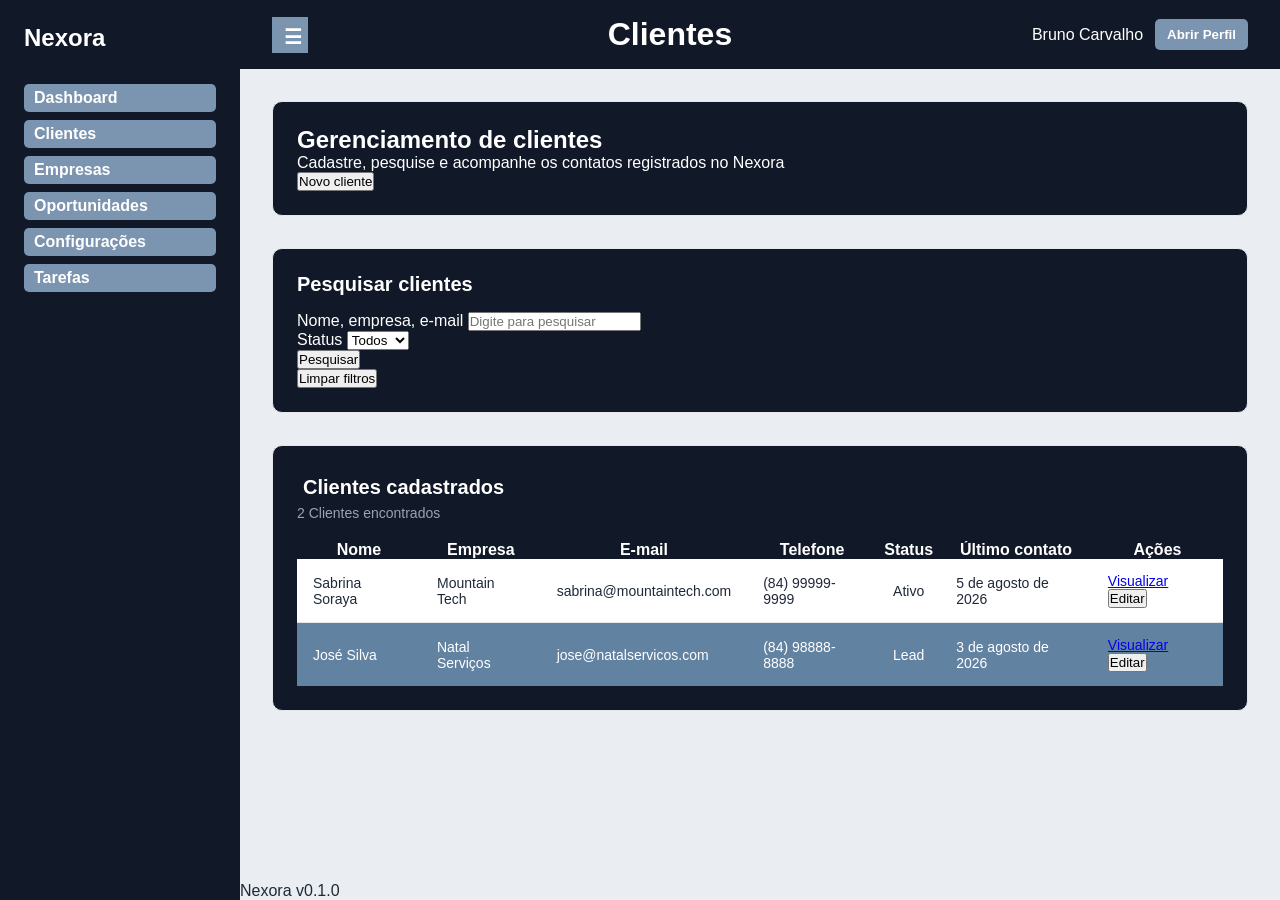
==== clientes.html @ f3878183 "feat: cria estrutura inicial do CRM" ====
<!DOCTYPE html>
<!-- Informa a engine que a linguagem principal da página é Português do Brasil -->
<html lang="pt-BR">
<!-- Tag de configuração da página, não contem o conteúo literal da página e sim suas configurações. -->

<head>
    <!-- Informa o método de caracteres, UTF-8 permite usar acentos, entre outros tipos. -->
    <meta charset="UTF-8">
    <!-- Faz a página sempre respeitar a resolução do dispositivo, independente do tamanho da tela. -->
    <meta name="viewport" content="width=device-width, initial-scale=1.0">
    <!-- Informa títutlo da pagina, exibido na aba do navegador. -->
    <title>Nexora | Clientes</title>
    <link rel="stylesheet" href="css/style.css">
</head>
<!-- Tag de conteúdo, tudo que pertence e é exibido na página fica aqui dentro. -->

<body>
    <!-- Cabeçalho superior. -->
    <header>

        <div class="header-left">
            <button id="sidebar-toggle" type="button" aria-controls="sidebar" aria-expanded="true"
                aria-label="Recolher menu">☰</button>
        </div>

        <h1>Clientes</h1>

        <div>
            <span>Bruno Carvalho</span>
            <button type="button">Abrir Perfil</button>
        </div>

    </header>
    <!-- Menu lateral. -->
    <aside id="sidebar">

        <div class="titulo-sidebar">
            <strong>Nexora</strong>
        </div>

        <nav aria-label="Navegação principal">
            <ul>
                <li>
                    <a href="index.html" aria-current="page">Dashboard</a>
                </li>

                <li>
                    <a href="clientes.html">Clientes</a>
                </li>

                <li>
                    <a href="empresas.html">Empresas</a>
                </li>

                <li>
                    <a href="oportunidades.html">Oportunidades</a>
                </li>

                <li>
                    <a href="configuracoes.html">Configurações</a>
                </li>
                <li>
                    <a href="tarefas.html">Tarefas</a>
                </li>
            </ul>
        </nav>

    </aside>
    <!-- Conteúdo principal. -->
    <main>

        <!-- Apreswntação e ação principal da página -->
        <section class="clients-header" aria-labelledby="titutlo-gerenciamento-clientes">
            <div>
                <h2 id="titutlo-gerenciamento-clientes">Gerenciamento de clientes</h2>
                <p>
                    Cadastre, pesquise e acompanhe os contatos registrados no Nexora
                </p>
            </div>

            <button id="new-client-button" type="button">Novo cliente</button>

        </section>

        <section class="client-tools" aria-labelledby="titulo-filtro-clientes">
            <h2 id="titulo-filtro-clientes">Pesquisar clientes</h2>
            <form id="client-search-form" role="search">
                <div class="form-field">
                    <label for="client-search">
                        Nome, empresa, e-mail
                    </label>
                    <input id="client-search" name="search" type="text" placeholder="Digite para pesquisar">
                </div>

                <div class="form-field">
                    <label for="client-status-filter">
                        Status
                    </label>

                    <select name="status" id="client-status-filter">
                        <option value="">Todos</option>
                        <option value="ativo">Ativo</option>
                        <option value="inativo">Inativo</option>
                        <option value="lead">Lead</option>
                    </select>
                </div>

                <button type="submit">
                    Pesquisar
                </button>
            </form>

            <button id="clear-status-button" type="button">
                Limpar filtros
            </button>
        </section>

        <!-- Listar clientes cadastrados -->
        <section class="clients-section" aria-labelledby="titulo-lista-clientes">
            <div class="client-list-header">
                <div>
                    <h2 id="titulo-lista-clientes">
                        Clientes cadastrados
                    </h2>

                    <p>
                        <span id="clients-count">
                            2
                        </span>
                        Clientes encontrados
                    </p>
                </div>
            </div>

            <div class="table-conteiner">
                <table class="clients-table">
                    <thead>
                        <tr>
                            <th scope="col">Nome</th>
                            <th scope="col">Empresa</th>
                            <th scope="col">E-mail</th>
                            <th scope="col">Telefone</th>
                            <th scope="col">Status</th>
                            <th scope="col">Último contato</th>
                            <th scope="col">Ações</th>
                        </tr>
                    </thead>

                    <tbody id="clients-tablebody">
                        <tr>
                            <td>Sabrina Soraya</td>
                            <td>Mountain Tech</td>
                            <td>sabrina@mountaintech.com</td>
                            <td>(84) 99999-9999</td>
                            <td>Ativo</td>
                            <td>
                                <time datetime="2026-08-05">
                                    5 de agosto de 2026
                                </time>
                            </td>
                            <td>
                                <a href="clientes.html?id=1">
                                    Visualizar
                                </a>
                                <button type="button" data-client-id="1">
                                    Editar
                                </button>
                            </td>
                        </tr>

                        <tr>
                            <td>José Silva</td>
                            <td>Natal Serviços</td>
                            <td>jose@natalservicos.com</td>
                            <td>(84) 98888-8888</td>
                            <td>Lead</td>

                            <td>
                                <time datetime="2026-08-03">
                                    3 de agosto de 2026
                                </time>
                            </td>

                            <td>
                                <a href="cliente.html?id=2">
                                    Visualizar
                                </a>

                                <button type="button" data-client-id="2">
                                    Editar
                                </button>
                            </td>
                        </tr>
                    </tbody>
                </table>
            </div>
        </section>



    </main>
    <!-- Rodapé. -->
    <footer>

        <p>Nexora v0.1.0</p>

    </footer>

    <script src="js/app.js" defer></script>

</body>

</html>
---- css/style.css ----
/* =========================================================
   1. RESET GLOBAL
   Controla o comportamento inicial de todos os elementos.
   ========================================================= */

* {
    /* Faz padding e border entrarem no cálculo do tamanho. */
    box-sizing: border-box;

    /* Remove margens e espaçamentos padrão do navegador. */
    margin: 0;
    padding: 0;
}


/* =========================================================
   2. VARIÁVEIS GLOBAIS
   Guarda cores, medidas e valores reutilizáveis do Nexora.
   ========================================================= */

:root {
    /* Cores principais da identidade visual. */
    --color-primary: #4f46e5;
    --color-primary-dark: #3730a3;

    /* Cores dos fundos. */
    --color-background: #eaedf1;
    --color-surface: #111827;

    /* Cores dos textos. */
    --color-text: #1f2937;
    --color-text-light: #6b7280;

    /* Cor utilizada nas bordas. */
    --color-border: #e5e7eb;

    /* Largura do menu lateral. */
    --sidebar-width: 240px;
}


/* =========================================================
   3. ESTRUTURA GERAL DA PÁGINA
   Controla a posição do menu, cabeçalho, conteúdo e rodapé.
   ========================================================= */

body {
    /* Garante que a página ocupe pelo menos toda a tela. */
    min-height: 100vh;

    /* Configurações gerais dos textos da página. */
    font-family: Arial, Helvetica, sans-serif;
    color: var(--color-text);

    /* Cor de fundo geral da aplicação. */
    background-color: var(--color-background);

    /* Transforma o body em uma grade. */
    display: grid;

    /*
        Primeira coluna: menu lateral.
        Segunda coluna: restante da tela.
    */
    grid-template-columns:
         var(--sidebar-width)
         minmax(0, 1fr);

    /*
        Primeira linha: cabeçalho.
        Segunda linha: conteúdo principal.
        Terceira linha: rodapé.
    */
    grid-template-rows: auto 1fr auto;

    /*
        Desenha a posição das regiões da página.

        ┌─────────┬────────┐
        │ sidebar │ header │
        ├─────────┼────────┤
        │ sidebar │ main   │
        ├─────────┼────────┤
        │ sidebar │ footer │
        └─────────┴────────┘
    */
    grid-template-areas:
        "sidebar header"
        "sidebar main"
        "sidebar footer";

    transition: grid-template-columns 0.25s ease;
}
body.sidebar-collapsed {
    grid-template-columns: 0 minmax(0, 1fr);
}

body.sidebar-collapsed aside {
    padding-left: 0;
    padding-right: 0;

    opacity: 0;
    pointer-events: none;
}

/* =========================================================
   4. MENU LATERAL — ASIDE
   Controla toda a coluna esquerda da tela.
   ========================================================= */

aside {
    /* Coloca o aside na região "sidebar" da grade. */
    grid-area: sidebar;

    min-width: 0;
    overflow: hidden;
    white-space: nowrap;

    /* Espaço entre o conteúdo e as bordas do menu. */
    padding: 24px;

    /* Cor padrão dos textos dentro do menu lateral. */
    color: white;

    /* Fundo escuro da barra lateral. */
    background-color: #111827;

    transition: 
        padding 0.25s ease,
        opacity 0.25s ease;
}


/* =========================================================
   5. IDENTIDADE DO NEXORA NO MENU
   Controla o nome "Nexora" exibido acima da navegação.
   ========================================================= */

aside > div {
    /* Distância entre o nome Nexora e os links do menu. */
    margin-bottom: 32px;
}

aside strong {
    /* Tamanho do nome Nexora. */
    font-size: 24px;
}

#sidebar-toggle {
    width: 36px;
    height: 36px;
    border: none;
    border-radius: 5px;
    color: white;
    background-color: #7b94af;
    font-size: 20px;
    cursor: pointer;
    transition: background-color 0.2s;
}

#sidebar-toogle:hover {
    background-color: var(--color-primary-dark);
}

/* =========================================================
   6. NAVEGAÇÃO LATERAL
   Controla a lista e os links do menu.
   ========================================================= */

nav ul {
    /* Remove as bolinhas da lista. */
    list-style: none;
}

nav li {
    /* Cria espaço vertical entre os itens do menu. */
    margin-bottom: 8px;
}

nav a {
    /*
        Faz o link ocupar toda a largura disponível
        dentro do menu.
    */
    display: block;

    /* Espaçamento interno de cada item. */
    padding: 5px 10px;

    /* Usa a cor herdada do aside. */
    color: inherit;

    /* Remove o sublinhado padrão dos links. */
    text-decoration: none;

    /* Fundo padrão dos itens do menu. */
    background-color: #7b94af;

    /* Arredonda os cantos. */
    border-radius: 5px;

    /* Destaca o texto do link. */
    font-weight: bold;

    /* Suaviza a troca da cor do fundo. */
    transition:
        background-color 0.2s,
        color 0.2s;
}

/* Controla o link quando o mouse passa por cima. */
nav a:hover {
    background-color: #1f2937;
    color: #e5e7eb;
}

/* Controla o link correspondente à página atualmente aberta. */
/* nav a[aria-current="page"] {
    background-color: var(--color-background);
    color: #000000;
} */


/* =========================================================
   7. CABEÇALHO SUPERIOR — HEADER
   Controla a região onde aparecem o título e o perfil.
   Por enquanto, define apenas sua posição na grade.
   ========================================================= */

header {
    /* Coloca o header na região "header" da grade. */
    grid-area: header;
    display: flex;
    align-items: center;
    justify-content: space-between;
    background-color: #111827;
    padding: 16px 32px;
    color: white;
}
header > div > button {
    padding: 8px 12px;
    border: none;
    border-radius: 5px;
    color: white;
    background-color: #7b94af;
    font-weight: bold;
    cursor: pointer;
    transition: 
        background-color 0.2s,
        color 0.2s;
}

header > div > button:hover {
    background-color: #3730a3;
    color: black;
}

header > div {
    display: flex;
    align-items: center;
    gap: 12px;
}

.header-left,
.header-profile {
    display: flex;
    align-items: center;
    gap: 12px;
    color: white;
    background-color: #7b94af;
    font-weight: bold;
    cursor: pointer;
    transition: 
        background-color 0.2s,
        color 0.2s;
}

.header-profile > button:hover {
    background-color: var(--color-primary-dark);
}


/* =========================================================
   8. CONTEÚDO PRINCIPAL — MAIN
   Controla toda a área central do dashboard.
   ========================================================= */

main {
    /* Coloca o main na região "main" da grade. */
    grid-area: main;

    /* Distância entre o conteúdo e as bordas da região. */
    padding: 32px;
}


/* =========================================================
   9. SEÇÕES DO CONTEÚDO PRINCIPAL
   Controla Resumo Geral, Atividades e Próximas Tarefas.
   ========================================================= */

main section {
    /* Cria espaço entre uma seção e a seguinte. */
    margin-bottom: 32px;
}

main section > h2 {
    /* Distância entre o título e o conteúdo da seção. */
    margin-bottom: 16px;

    /* Tamanho dos títulos das seções. */
    font-size: 20px;
}


/* =========================================================
   10. CONJUNTO DOS CARDS DE RESUMO
   Controla a disposição dos quatro cards.
   ========================================================= */

.summary-cards {
    /* Transforma o conjunto dos cards em uma grade. */
    display: grid;

    /*
        Cria automaticamente quantas colunas couberem.

        Cada card:
        - terá no mínimo 180px;
        - poderá crescer para ocupar o espaço disponível.
    */
    grid-template-columns: repeat(
        auto-fit,
        minmax(180px, 1fr)
    );

    /* Espaço entre os cards. */
    gap: 16px;
}


/* =========================================================
   11. CARD INDIVIDUAL DO RESUMO
   Controla cada card: Clientes, Empresas, Oportunidades etc.
   ========================================================= */

.summary-card {
    /* Espaço interno do card. */
    padding: 20px;

    /* Fundo do card. */
    background-color: var(--color-surface);

    /* Borda ao redor do card. */
    border: 1px solid var(--color-border);

    /* Cantos arredondados. */
    border-radius: 10px;
}


/* =========================================================
   12. TÍTULO DO CARD
   Controla textos como "Clientes" e "Empresas".
   ========================================================= */

.summary-card h3 {
    /* Espaço entre o título e o número. */
    margin-bottom: 12px;

    /* Cor secundária para o título. */
    color: var(--color-text-light);

    /* Tamanho do título. */
    font-size: 15px;
}


/* =========================================================
   13. VALOR DO CARD
   Controla os números dos indicadores.
   ========================================================= */

.summary-card p {
    /* Espaço entre o número e o link. */
    margin-bottom: 16px;

    /* Deixa o número maior. */
    font-size: 32px;

    /* Deixa o número em negrito. */
    font-weight: bold;
    color: var(--color-text-light);
}


/* =========================================================
   14. LINKS DOS CARDS
   Controla links como "Ver clientes" e "Ver empresas".
   ========================================================= */

.summary-card a {

    display: block;

    padding: 5px 10px;

    color: white;

    text-decoration: none;

    background-color: #7b94af;

    border-radius: 5px;

    font-weight: bold;

    transition:
        background-color 0.2s,
        color 0.2s;
}

/* Sublinha o link quando o mouse passa por cima. */
.summary-card a:hover {
    text-decoration: underline;
    background-color: var(--color-background);
    color: #000000;
}



/* =========================================================
   15. RODAPÉ — FOOTER
   Controla a região inferior da página.
   Por enquanto, define apenas sua posição na grade.
   ========================================================= */

footer {
    /* Coloca o footer na região "footer" da grade. */
    grid-area: footer;
}

.table-conteiner {
    overflow-x: auto;
}

.clients-section {
    padding: 24px;
    background-color: var(--color-surface);
    border: 1px solid var(--color-border);
    border-radius: 10px;
    color: white;
}

.clients-header {
    padding: 24px;
    background-color: var(--color-surface);
    border: 1px solid var(--color-border);
    border-radius: 10px;
    color: white;
}

.client-tools {
    padding: 24px;
    background-color: var(--color-surface);
    border: 1px solid var(--color-border);
    border-radius: 10px;
    color: white;
}

.client-list-header {
    display: flex;
    justify-content: space-between;
    align-items: center;
    margin-bottom: 20px;
}

.client-list-header h2 {
    margin: 6px;
    font-size: 20px;
    color: white;
}

.client-list-header p {
    color: #9ca3af;
    font-size: 14px;
}

.table-container {
    width: 100%;
    overflow-x: auto;

    border: 1px solid var(--color-border);
    border-radius: 8px;
}

.clients-table {
    width: 100%;

    border-collapse: collapse;

    background-color: white;
    color: var(--color-text);
}

.clients-table thead {
    background-color: #111827;
    color: white;
}

clients-table th {
    padding: 14px 16px;
    text-align: left;
    font-size: 13px;
    font-weight: bold;
    text-transform: uppercase;
    letter-spacing: 0.05em;
    white-space: nowrap;
}

.clients-table td {
    padding: 14px 16px;
    border-bottom: 1px solid var(--color-border);
    font-size: 14px;
    vertical-align: middle;
}

.clients-table tbody tr:last-child td {
    border-bottom: none;
} 

.clients-table tbody tr:nth-child(even) {
    background-color: #6282a1;
    color: white;
}

.teste {
     padding: 24px;
    background-color: var(--color-surface);
    border: 1px solid var(--color-border);
    border-radius: 10px;
    color: white;
}
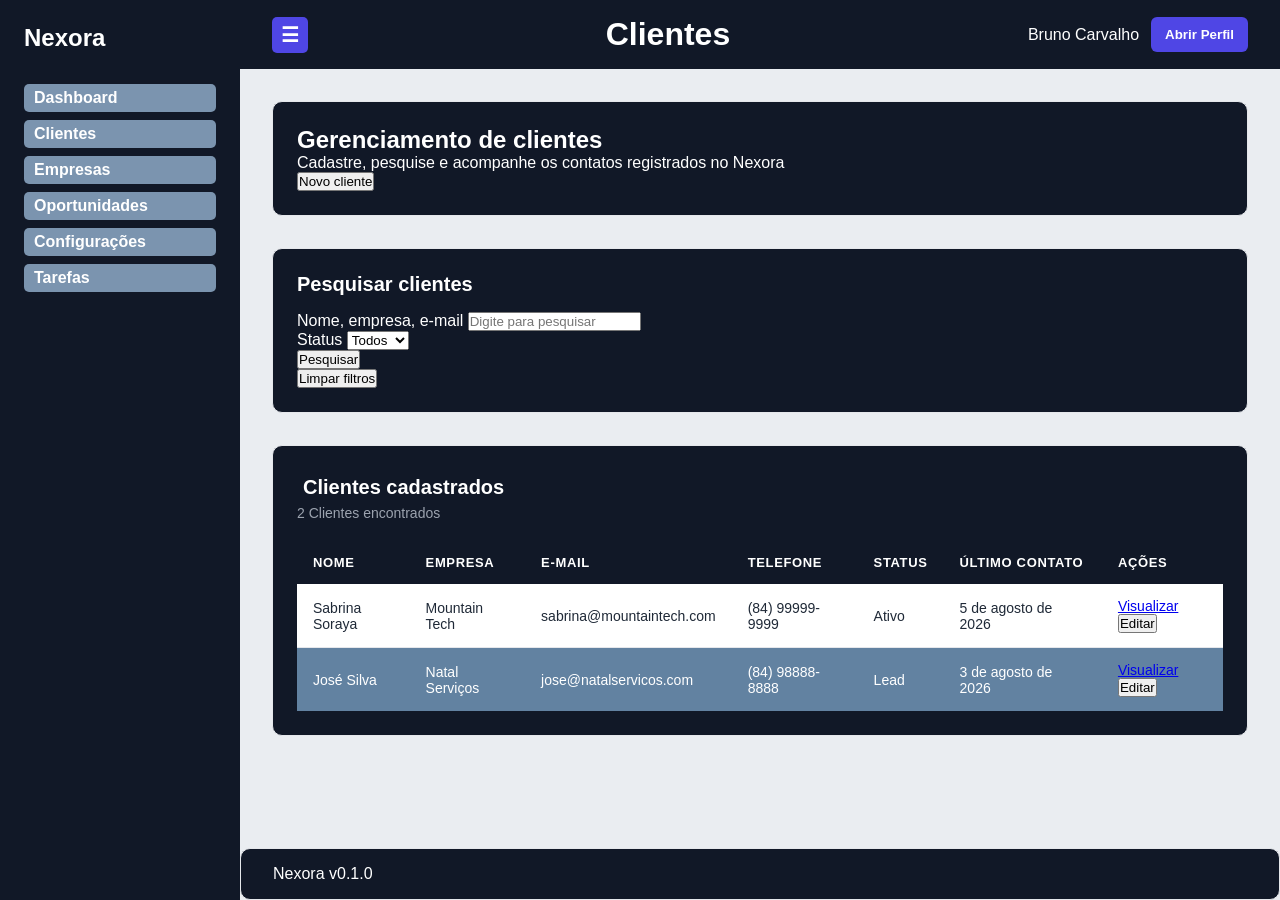
==== commit bc253e4d: "feat: Readme adicionado" ====
--- a/clientes.html
+++ b/clientes.html
@@ -1,4 +1,5 @@
 <!DOCTYPE html>
+<!-- Clientes: oferece busca, filtros e a listagem dos contatos cadastrados. -->
 <!-- Informa a engine que a linguagem principal da página é Português do Brasil -->
 <html lang="pt-BR">
 <!-- Tag de configuração da página, não contem o conteúo literal da página e sim suas configurações. -->
@@ -82,6 +83,7 @@
 
         </section>
 
+        <!-- Ferramentas de pesquisa que futuramente filtrarao as linhas da tabela. -->
         <section class="client-tools" aria-labelledby="titulo-filtro-clientes">
             <h2 id="titulo-filtro-clientes">Pesquisar clientes</h2>
             <form id="client-search-form" role="search">
@@ -132,6 +134,7 @@
                 </div>
             </div>
 
+            <!-- Conteiner rolavel evita que a tabela estoure em telas estreitas. -->
             <div class="table-conteiner">
                 <table class="clients-table">
                     <thead>
@@ -210,4 +213,4 @@
 
 </body>
 
-</html>+</html>
--- a/css/style.css
+++ b/css/style.css
@@ -149,17 +149,33 @@
 #sidebar-toggle {
     width: 36px;
     height: 36px;
+
+    display: grid;
+    place-items: center;
+
+    padding: 0;
     border: none;
+    outline: none;
     border-radius: 5px;
-    color: white;
-    background-color: #7b94af;
+
+    color: white;
+    background-color: var(--color-primary);
+
     font-size: 20px;
+    line-height: 1;
+
     cursor: pointer;
+
     transition: background-color 0.2s;
 }
 
-#sidebar-toogle:hover {
+#sidebar-toggle:hover {
     background-color: var(--color-primary-dark);
+}
+
+#sidebar-toggle:focus-visible {
+    outline: 2px solid white;
+    outline-offset: 2px;
 }
 
 /* =========================================================
@@ -238,11 +254,37 @@
     color: white;
 }
 header > div > button {
-    padding: 8px 12px;
+    padding: 10px 14px;
     border: none;
-    border-radius: 5px;
-    color: white;
-    background-color: #7b94af;
+    border-radius: 6px;
+
+    background-color: var(--color-primary);
+    color: white;
+
+    font-weight: bold;
+    cursor: pointer;
+
+    transition: background-color 0.2s;
+}
+
+header > div > button:hover {
+    text-decoration: underline;
+    background-color: var(--color-primary-dark);
+    color: #000000;
+}
+
+header > div {
+    display: flex;
+    align-items: center;
+    gap: 12px;
+}
+
+.header-left,
+.header-profile {
+    display: flex;
+    align-items: center;
+    gap: 12px;
+    color: white;
     font-weight: bold;
     cursor: pointer;
     transition: 
@@ -250,33 +292,10 @@
         color 0.2s;
 }
 
-header > div > button:hover {
-    background-color: #3730a3;
-    color: black;
-}
-
-header > div {
-    display: flex;
-    align-items: center;
-    gap: 12px;
-}
-
-.header-left,
-.header-profile {
-    display: flex;
-    align-items: center;
-    gap: 12px;
-    color: white;
-    background-color: #7b94af;
-    font-weight: bold;
-    cursor: pointer;
-    transition: 
-        background-color 0.2s,
-        color 0.2s;
-}
-
 .header-profile > button:hover {
+    text-decoration: underline;
     background-color: var(--color-primary-dark);
+    color: #000000;
 }
 
 
@@ -438,8 +457,19 @@
 footer {
     /* Coloca o footer na região "footer" da grade. */
     grid-area: footer;
-}
-
+    padding: 16px 32px;
+    background-color: var(--color-surface);
+    border: 1px solid var(--color-border);
+    border-radius: 10px;
+    color: white;
+}
+
+/* =========================================================
+   16. MODULO DE CLIENTES
+   Organiza cabecalho, filtros e tabela da pagina de clientes.
+   ========================================================= */
+
+/* Permite rolagem horizontal quando a tabela nao cabe na tela. */
 .table-conteiner {
     overflow-x: auto;
 }
@@ -508,7 +538,7 @@
     color: white;
 }
 
-clients-table th {
+.clients-table th {
     padding: 14px 16px;
     text-align: left;
     font-size: 13px;
@@ -534,6 +564,11 @@
     color: white;
 }
 
+/* =========================================================
+   17. PAINEIS DO DASHBOARD E ESTADOS TEMPORARIOS
+   Agrupa atividades/tarefas e sinaliza modulos em construcao.
+   ========================================================= */
+
 .teste {
      padding: 24px;
     background-color: var(--color-surface);
@@ -542,5 +577,226 @@
     color: white;
 }
 
-
-
+.wip {
+    padding: 100px;
+    background-color: var(--color-surface);
+    border: 1px solid var(--color-border);
+    border-radius: 10px;
+    color: white;
+    box-shadow: #000000 12px 12px 12px 10px, #000000 0px 2px 4px -1px;
+}
+
+/* =========================================================
+   18. PIPELINE DE OPORTUNIDADES
+   Monta o Kanban comercial, suas colunas e cards de negocio.
+   ========================================================= */
+
+.pipeline {
+    display: grid;
+    grid-template-columns: repeat(5, 1fr);
+    gap: 10px;
+    width: 100%;
+    overflow-x: auto;
+}
+.pipeline-coluna {
+    min-height: 300px;
+    padding: 14px;
+    background-color: #111827;
+    border-radius: 10px;
+}
+.coluna-header {
+    display: flex;
+    justify-content: space-between;
+    align-items: center;
+    padding-bottom: 10px;
+    border-bottom: 1px solid #253047;
+}
+
+.coluna-header h2 {
+    font-size: 14px;
+    color: white;
+}
+
+.total {
+    margin: 15px 0;
+    font-size: 12px;
+    color: gray;
+}
+
+.negocio-card {
+    padding: 12px;
+    border: 1px solid #253eb2;
+    border-radius: 8px;
+    background-color: #020617;
+    color: lightslategray;
+}
+
+.negocio-card h3 {
+    margin-bottom: 10px;
+    font-size: 15px;
+}
+
+.negocio-card p {
+    margin: 6px 0;
+    font-size: 12px;
+}
+
+.negocio-card strong {
+    display: block;
+
+    margin-top: 12px;
+
+    font-size: 16px;
+
+    color: #10b981;
+}
+
+/* Contador circular no cabecalho de cada etapa do pipeline. */
+.coluna-header span {
+    display: grid;
+    place-items: center;
+    width: 22px;
+    height: 22px;
+    border-radius: 50%;
+    background-color: #1e293b;
+    color: white;
+    font-size: 12px;
+    font-weight: bold;
+}
+/* Area para mudar o status ou remover uma oportunidade. */
+.acoes {
+    margin-top: 12px;
+    border-top: 1px solid #253047;
+    padding: 8px;
+}
+
+.acoes-top {
+    display: flex;
+    justify-content: space-between;
+    align-items: center;
+    gap: 8px;
+}
+
+.acoes-top p {
+    margin: 0;
+    font-size: 11px;
+}
+
+.acoes select {
+    padding: 4px 8px;
+    border: 1px solid #334155;
+    border-radius: 4px;
+    background-color: #111827;
+    color: white;
+}
+
+.acoes button {
+    margin-top: 8px;
+    padding: 0;
+    border: none;
+    background: none;
+    color: red;
+    cursor: pointer;
+}
+
+/* Cabecalho introdutorio e botao de criacao do pipeline. */
+.pipeline-top {
+    background-color: #111827;
+    border-radius: 10px;
+}
+
+.pipeline-top h2 {
+    padding: 8px;
+    color: white;
+}
+
+.pipeline-top {
+    display: flex;
+    justify-content: space-between;
+    align-items: center;
+
+    background-color: #111827;
+    border-radius: 10px;
+    padding: 16px;
+    color: white;
+}
+
+.pipeline-top button {
+    padding: 10px 14px;
+    border: none;
+    border-radius: 6px;
+
+    background-color: var(--color-primary);
+    color: white;
+
+    font-weight: bold;
+    cursor: pointer;
+
+    transition: background-color 0.2s;
+}
+
+.pipeline-top button:hover {
+    text-decoration: underline;
+    background-color: var(--color-primary-dark);
+    color: #000000;
+}
+
+.pipeline-titulo p {
+    font-size: small;
+    color: darkgray;
+}
+
+
+.resumo-pipeline {
+    display: grid;
+    grid-template-columns: 1fr 1fr;
+    justify-content: flex-start;
+    gap: 16px;
+}
+
+/* Cards que consolidam os totais exibidos acima do Kanban. */
+.valor-total {
+    background-color: #111827;
+    border-radius: 10px;
+    padding: 8px;
+    color: white;
+}
+.oportunidades {
+    background-color: #111827;
+    border-radius: 10px;
+    padding: 8px;
+    color: white;
+}
+.valor-total,
+.oportunidades {
+    padding: 14px 16px;
+}
+
+/* =========================================================
+   19. LISTAS DE ATIVIDADES E TAREFAS DO DASHBOARD
+   Aplica o visual dos itens apresentados na pagina inicial.
+   ========================================================= */
+
+.task-item {
+    background-color: var(--color-text);
+    border: var(--color-text);
+    border-radius: 10px;
+    gap: 6px;
+    padding-bottom: 2px;
+}
+
+.activity-item {
+    background-color: var(--color-text);
+    border: var(--color-text);
+    border-radius: 10px;
+    gap: 6px;
+}
+
+.task-item h3 {
+    padding: 4px;
+
+}
+
+.activity-item h3 {
+    padding: 4px;
+}
